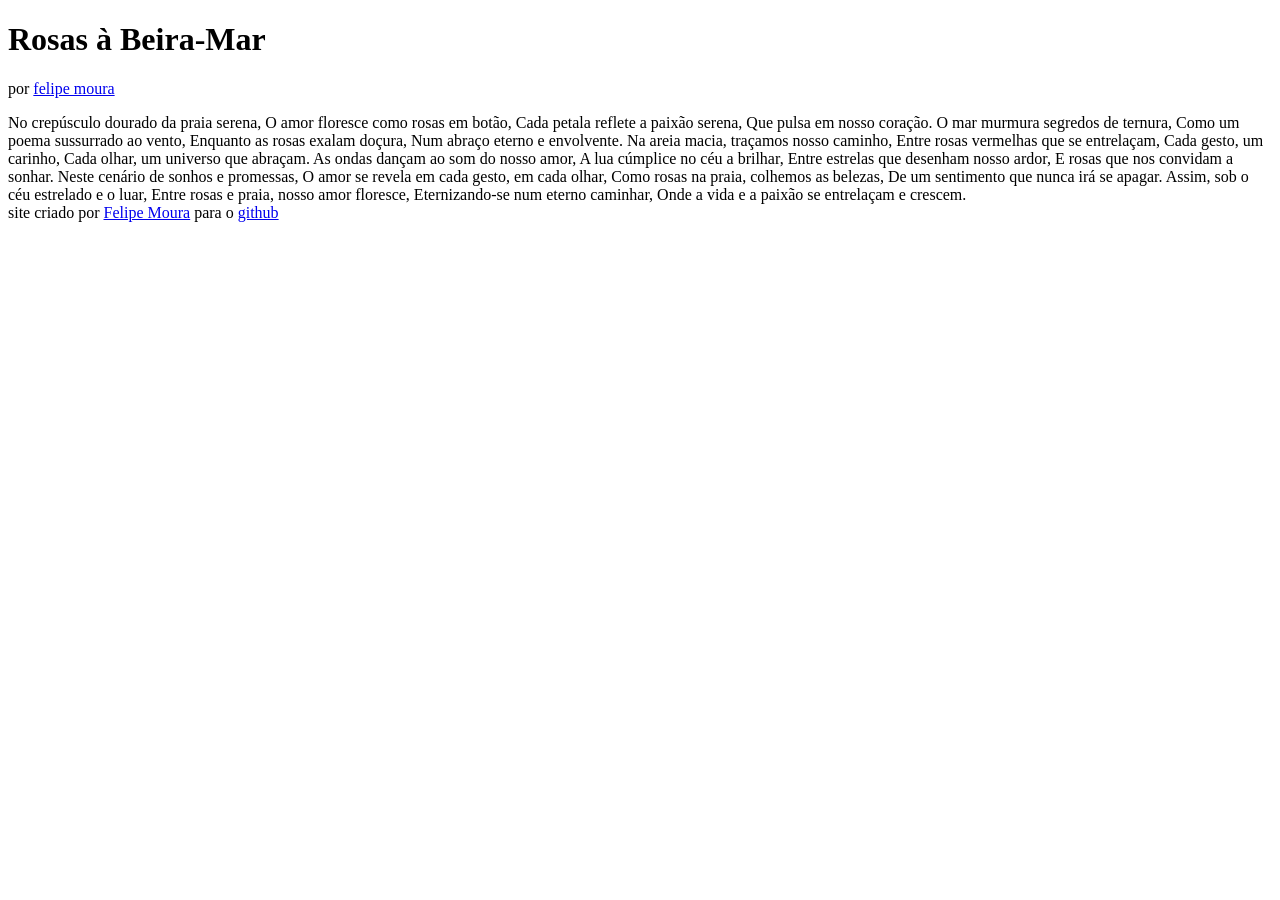
==== ex002/index.html @ edc7ea5b "a" ====
<!DOCTYPE html>
<html lang="pt-br">
<head>
    <meta charset="UTF-8">
    <meta name="viewport" content="width=device-width, initial-scale=1.0">
    <title>Poema de amor (by: felipe moura )</title>
</head>
<body>
    <header>
        <h1>Rosas à Beira-Mar</h1>
        <p>por <a href="https://github.com/feliperbmoura">felipe moura</a></p>
    </header>
    
    No crepúsculo dourado da praia serena,
    O amor floresce como rosas em botão,
    Cada petala reflete a paixão serena,
    Que pulsa em nosso coração.

    O mar murmura segredos de ternura,
    Como um poema sussurrado ao vento,
    Enquanto as rosas exalam doçura,
    Num abraço eterno e envolvente.

    Na areia macia, traçamos nosso caminho,
    Entre rosas vermelhas que se entrelaçam,
    Cada gesto, um carinho,
    Cada olhar, um universo que abraçam.

    As ondas dançam ao som do nosso amor,
    A lua cúmplice no céu a brilhar,
    Entre estrelas que desenham nosso ardor,
    E rosas que nos convidam a sonhar.

    Neste cenário de sonhos e promessas,
    O amor se revela em cada gesto, em cada olhar,
    Como rosas na praia, colhemos as belezas,
    De um sentimento que nunca irá se apagar.

    Assim, sob o céu estrelado e o luar,
    Entre rosas e praia, nosso amor floresce,
    Eternizando-se num eterno caminhar,
    Onde a vida e a paixão se entrelaçam e crescem.

    <footer>
        site criado por <a href="https://github.com/feliperbmoura" target="_blank">Felipe Moura</a> para o <a href="https://feliperbmoura.github.io/htmlcss/ex002/index.html" target="_blank">github</a>
    </footer>
</body>
</html>
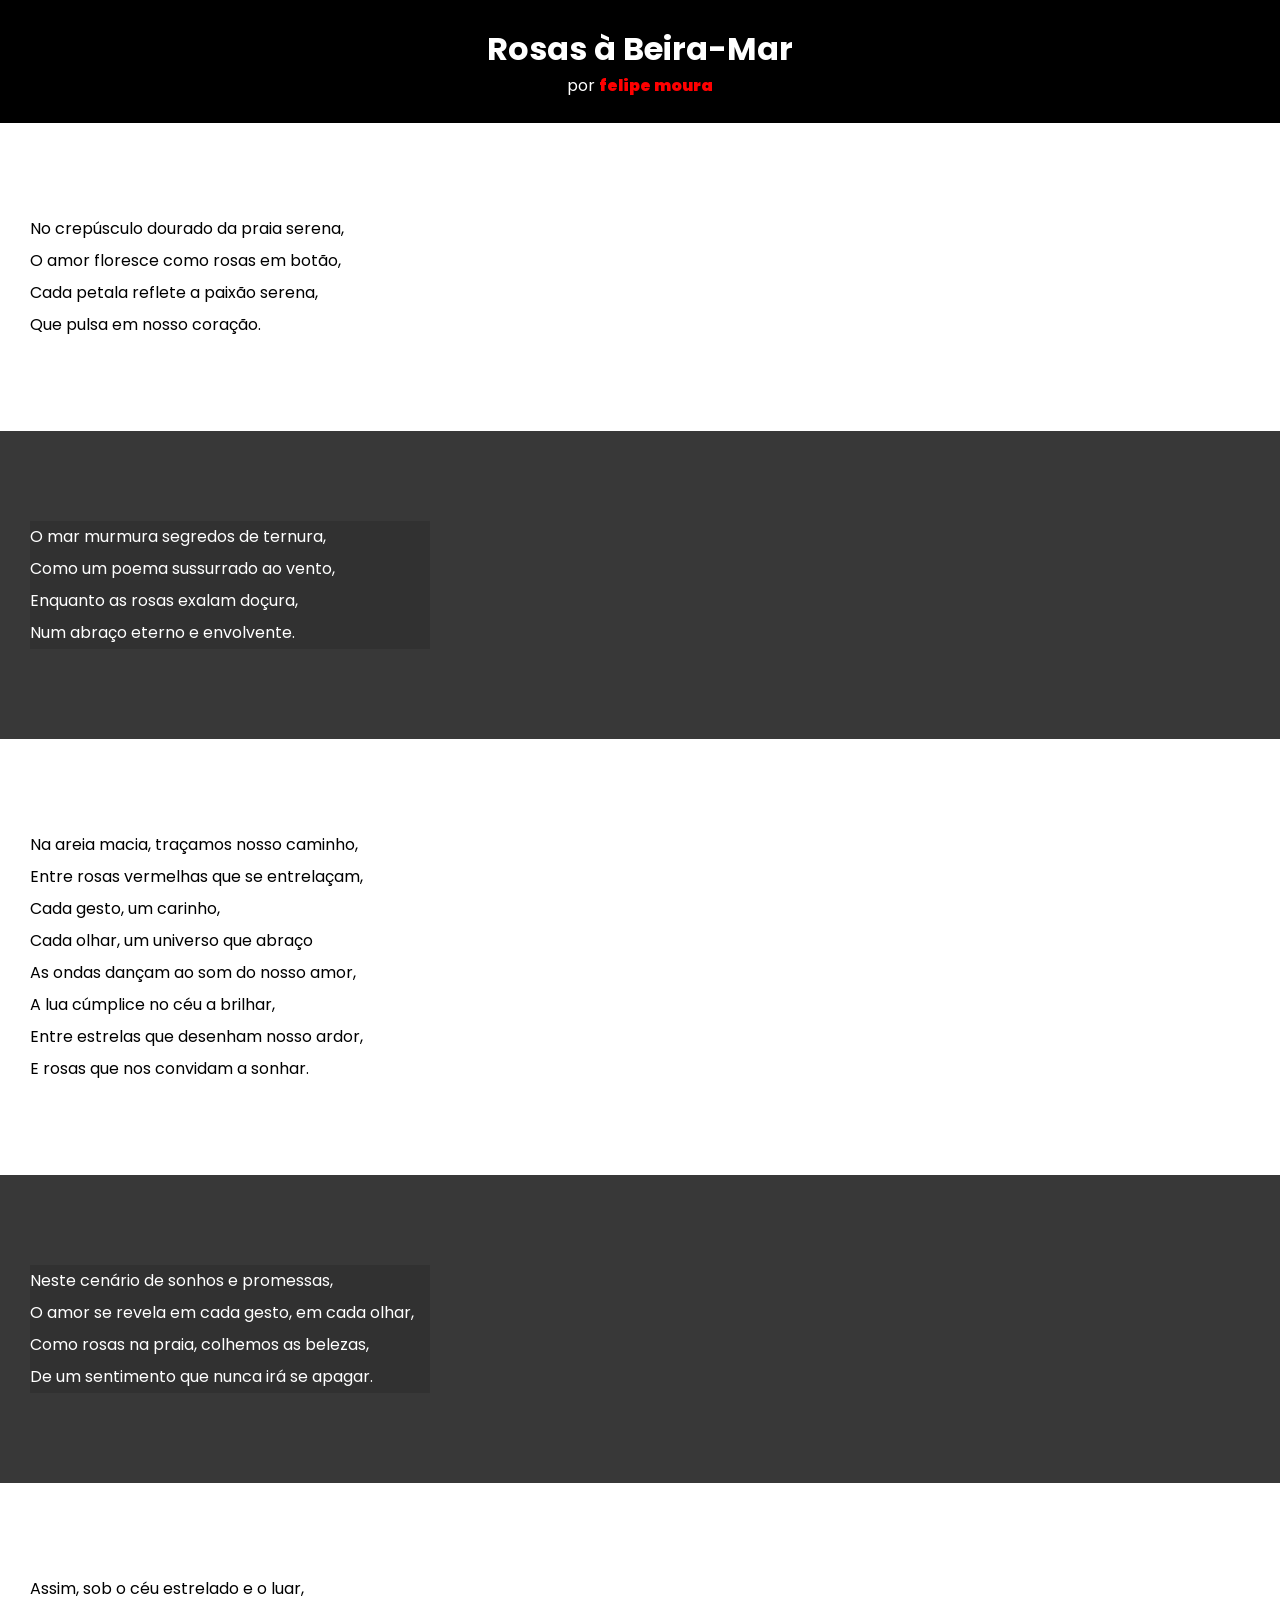
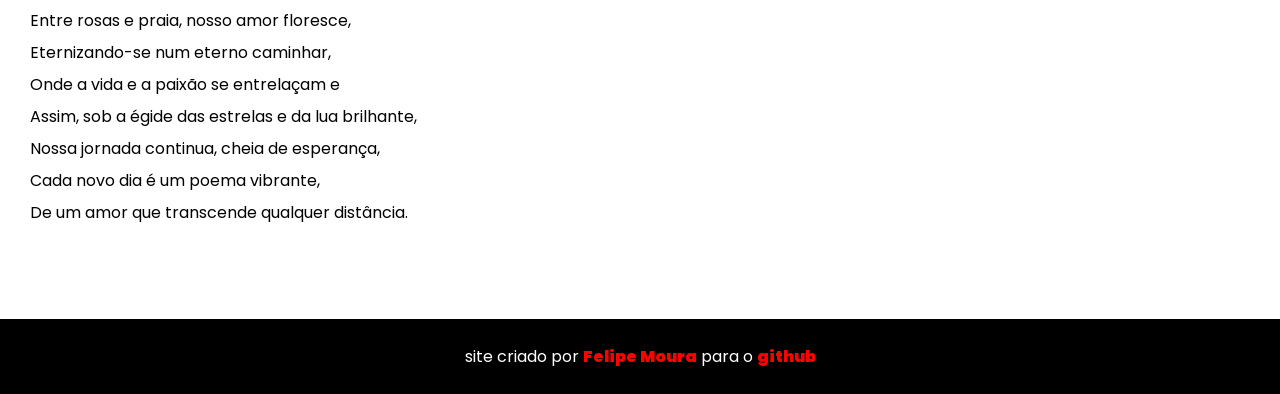
==== commit 1f3ac404: "update" ====
--- a/ex002/index.html
+++ b/ex002/index.html
@@ -4,42 +4,74 @@
     <meta charset="UTF-8">
     <meta name="viewport" content="width=device-width, initial-scale=1.0">
     <title>Poema de amor (by: felipe moura )</title>
+    <link rel="stylesheet" href="estilo/style.css">
 </head>
 <body>
     <header>
         <h1>Rosas à Beira-Mar</h1>
         <p>por <a href="https://github.com/feliperbmoura">felipe moura</a></p>
     </header>
-    
-    No crepúsculo dourado da praia serena,
-    O amor floresce como rosas em botão,
-    Cada petala reflete a paixão serena,
-    Que pulsa em nosso coração.
 
-    O mar murmura segredos de ternura,
-    Como um poema sussurrado ao vento,
-    Enquanto as rosas exalam doçura,
-    Num abraço eterno e envolvente.
+    <section class="normal">
+        <p>
+            No crepúsculo dourado da praia serena, <br>
+            O amor floresce como rosas em botão, <br>
+            Cada petala reflete a paixão serena, <br>
+            Que pulsa em nosso coração.
+        </p>
+    </section>
 
-    Na areia macia, traçamos nosso caminho,
-    Entre rosas vermelhas que se entrelaçam,
-    Cada gesto, um carinho,
-    Cada olhar, um universo que abraçam.
+    <section class="imagem">
+        <p>
+            O mar murmura segredos de ternura,<br>
+            Como um poema sussurrado ao vento, <br>
+            Enquanto as rosas exalam doçura,<br>
+            Num abraço eterno e envolvente.
+        </p>
+    </section>
 
-    As ondas dançam ao som do nosso amor,
-    A lua cúmplice no céu a brilhar,
-    Entre estrelas que desenham nosso ardor,
-    E rosas que nos convidam a sonhar.
+    <section class="normal">
+        <p>
+            Na areia macia, traçamos nosso caminho, <br>
+            Entre rosas vermelhas que se entrelaçam,<br>
+            Cada gesto, um carinho,<br>
+            Cada olhar, um universo que abraço<br>
+        </p>
 
-    Neste cenário de sonhos e promessas,
-    O amor se revela em cada gesto, em cada olhar,
-    Como rosas na praia, colhemos as belezas,
-    De um sentimento que nunca irá se apagar.
+        <p>
+            As ondas dançam ao som do nosso amor,<br>
+            A lua cúmplice no céu a brilhar,<br>
+            Entre estrelas que desenham nosso ardor,<br>
+            E rosas que nos convidam a sonhar.
+        </p>
+        
+    </section>
 
-    Assim, sob o céu estrelado e o luar,
-    Entre rosas e praia, nosso amor floresce,
-    Eternizando-se num eterno caminhar,
-    Onde a vida e a paixão se entrelaçam e crescem.
+    <section class="imagem">
+        <p>
+            Neste cenário de sonhos e promessas,<br>
+            O amor se revela em cada gesto, em cada olhar,<br>
+            Como rosas na praia, colhemos as belezas,<br>
+            De um sentimento que nunca irá se apagar.
+        </p>
+    </section>
+
+    <section class="normal">
+        <p>
+            Assim, sob o céu estrelado e o luar,<br>
+            Entre rosas e praia, nosso amor floresce,<br>
+            Eternizando-se num eterno caminhar,<br>
+            Onde a vida e a paixão se entrelaçam e <br>
+        </p>
+
+        <p>
+            Assim, sob a égide das estrelas e da lua brilhante,<br>
+            Nossa jornada continua, cheia de esperança,<br>
+            Cada novo dia é um poema vibrante,<br>
+            De um amor que transcende qualquer distância.
+        </p>
+        
+    </section>
 
     <footer>
         site criado por <a href="https://github.com/feliperbmoura" target="_blank">Felipe Moura</a> para o <a href="https://feliperbmoura.github.io/htmlcss/ex002/index.html" target="_blank">github</a>
--- a/ex002/estilo/style.css
+++ b/ex002/estilo/style.css
@@ -0,0 +1,95 @@
+@import url('https://fonts.googleapis.com/css2?family=Poppins:ital,wght@0,100;0,200;0,300;0,400;0,500;0,600;0,700;0,800;0,900;1,100;1,200;1,300;1,400;1,500;1,600;1,700;1,800;1,900&display=swap');
+
+
+*{
+    margin: 0px;
+    padding: 0px;
+}
+
+html, body {
+    min-height: 100vh;
+    background-color: darkgray;
+    font-family: 'poppins', sans-serif;
+}
+
+header {
+    background-color: black;
+    color: white;
+    text-align: center;
+    padding: 25px;
+}
+
+header a {
+    color: red;
+    text-decoration: none;
+    font-weight: 900;
+}
+
+header a:hover {
+    text-decoration: underline;
+    color: yellow;
+}
+
+section {
+    padding-top: 10vh;
+    padding-bottom: 10vh;
+    line-height: 2em;
+    padding-left: 30px;
+}
+
+section.normal {
+    background-color: white;
+}
+
+section.imagem {
+    background-color: rgb(56, 56, 56);
+    color: white;
+}
+
+section.imagem > p {
+    background-color: rgba(0, 0, 0, 0.116);
+    width: 400px;
+}
+
+
+
+
+
+
+
+
+
+
+
+
+
+
+
+
+
+
+
+
+
+
+
+
+
+footer {
+    background-color: black;
+    color: white;
+    text-align: center;
+    padding: 25px;
+}
+
+footer a {
+    color: red;
+    text-decoration: none;
+    font-weight: 900;
+}
+
+footer a:hover {
+    color: yellow;
+    text-decoration: underline;
+}
+
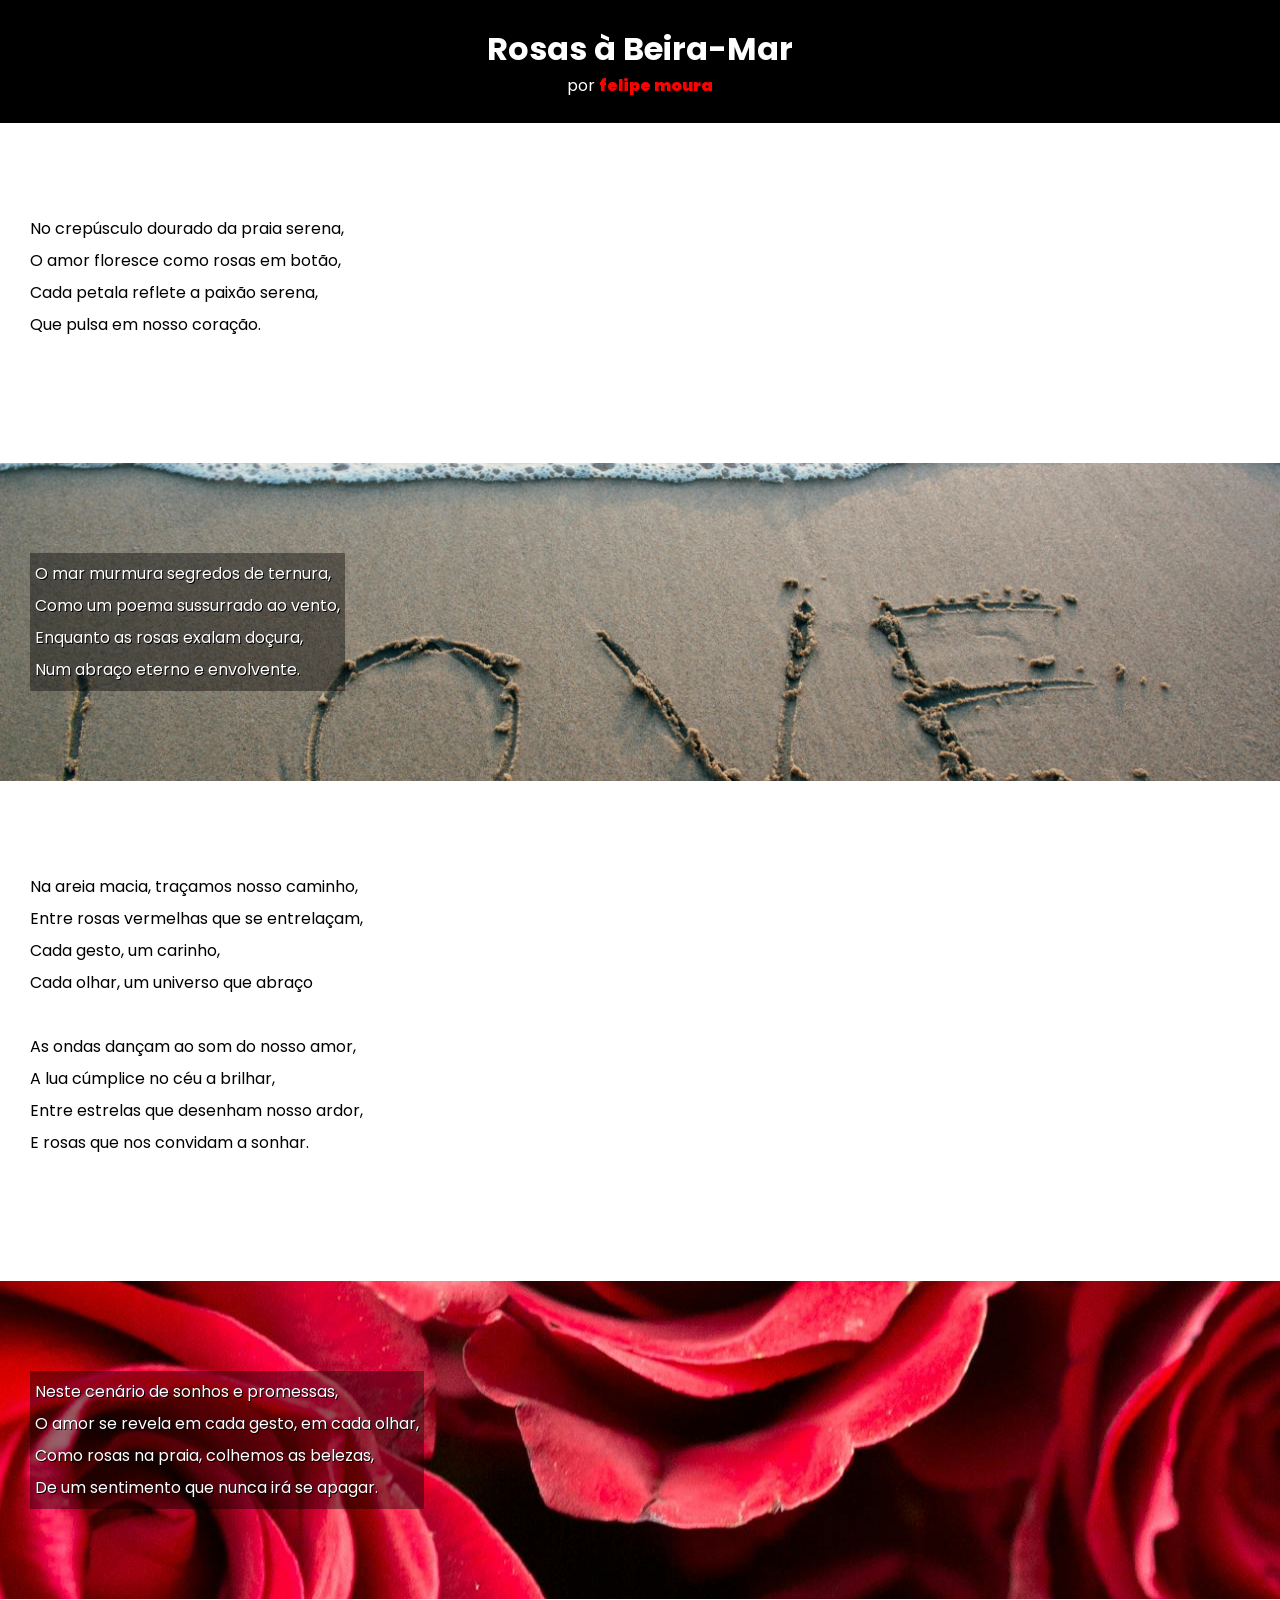
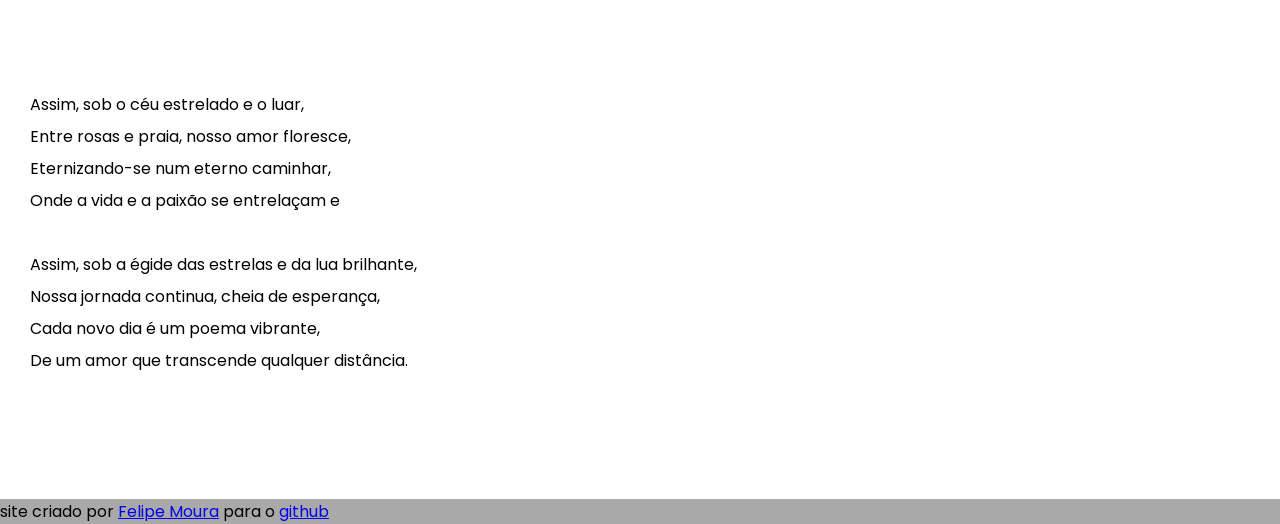
==== commit f38d2e33: "a" ====
--- a/ex002/index.html
+++ b/ex002/index.html
@@ -4,6 +4,7 @@
     <meta charset="UTF-8">
     <meta name="viewport" content="width=device-width, initial-scale=1.0">
     <title>Poema de amor (by: felipe moura )</title>
+    <link rel="shortcut icon" href="imagens/rose.png" type="image/x-icon">
     <link rel="stylesheet" href="estilo/style.css">
 </head>
 <body>
@@ -21,7 +22,7 @@
         </p>
     </section>
 
-    <section class="imagem">
+    <section class="imagem" id="img01">
         <p>
             O mar murmura segredos de ternura,<br>
             Como um poema sussurrado ao vento, <br>
@@ -47,7 +48,7 @@
         
     </section>
 
-    <section class="imagem">
+    <section class="imagem" id="img02">
         <p>
             Neste cenário de sonhos e promessas,<br>
             O amor se revela em cada gesto, em cada olhar,<br>
--- a/ex002/estilo/style.css
+++ b/ex002/estilo/style.css
@@ -1,5 +1,6 @@
 @import url('https://fonts.googleapis.com/css2?family=Poppins:ital,wght@0,100;0,200;0,300;0,400;0,500;0,600;0,700;0,800;0,900;1,100;1,200;1,300;1,400;1,500;1,600;1,700;1,800;1,900&display=swap');
 
+:root{}
 
 *{
     margin: 0px;
@@ -41,17 +42,31 @@
     background-color: white;
 }
 
+section > p {
+    padding-bottom: 2em;
+}
+
 section.imagem {
     background-color: rgb(56, 56, 56);
     color: white;
 }
 
 section.imagem > p {
-    background-color: rgba(0, 0, 0, 0.116);
-    width: 400px;
+    background-color: rgba(0, 0, 0, 0.404);
+    display: inline-block;
+    padding: 5px;
+    text-shadow: 1px 1px 0px black;
 }
 
+section#img01{
+    background-image: url(../imagens/pexels-nurseryart-348520.jpg);
+    background-size: cover;
+    background-position: center center;
+}
 
+section#img02{
+    background-image: url(../imagens/pexels-picjumbo-com-55570-196664.jpg);
+    background-position: center center;
 
 
 
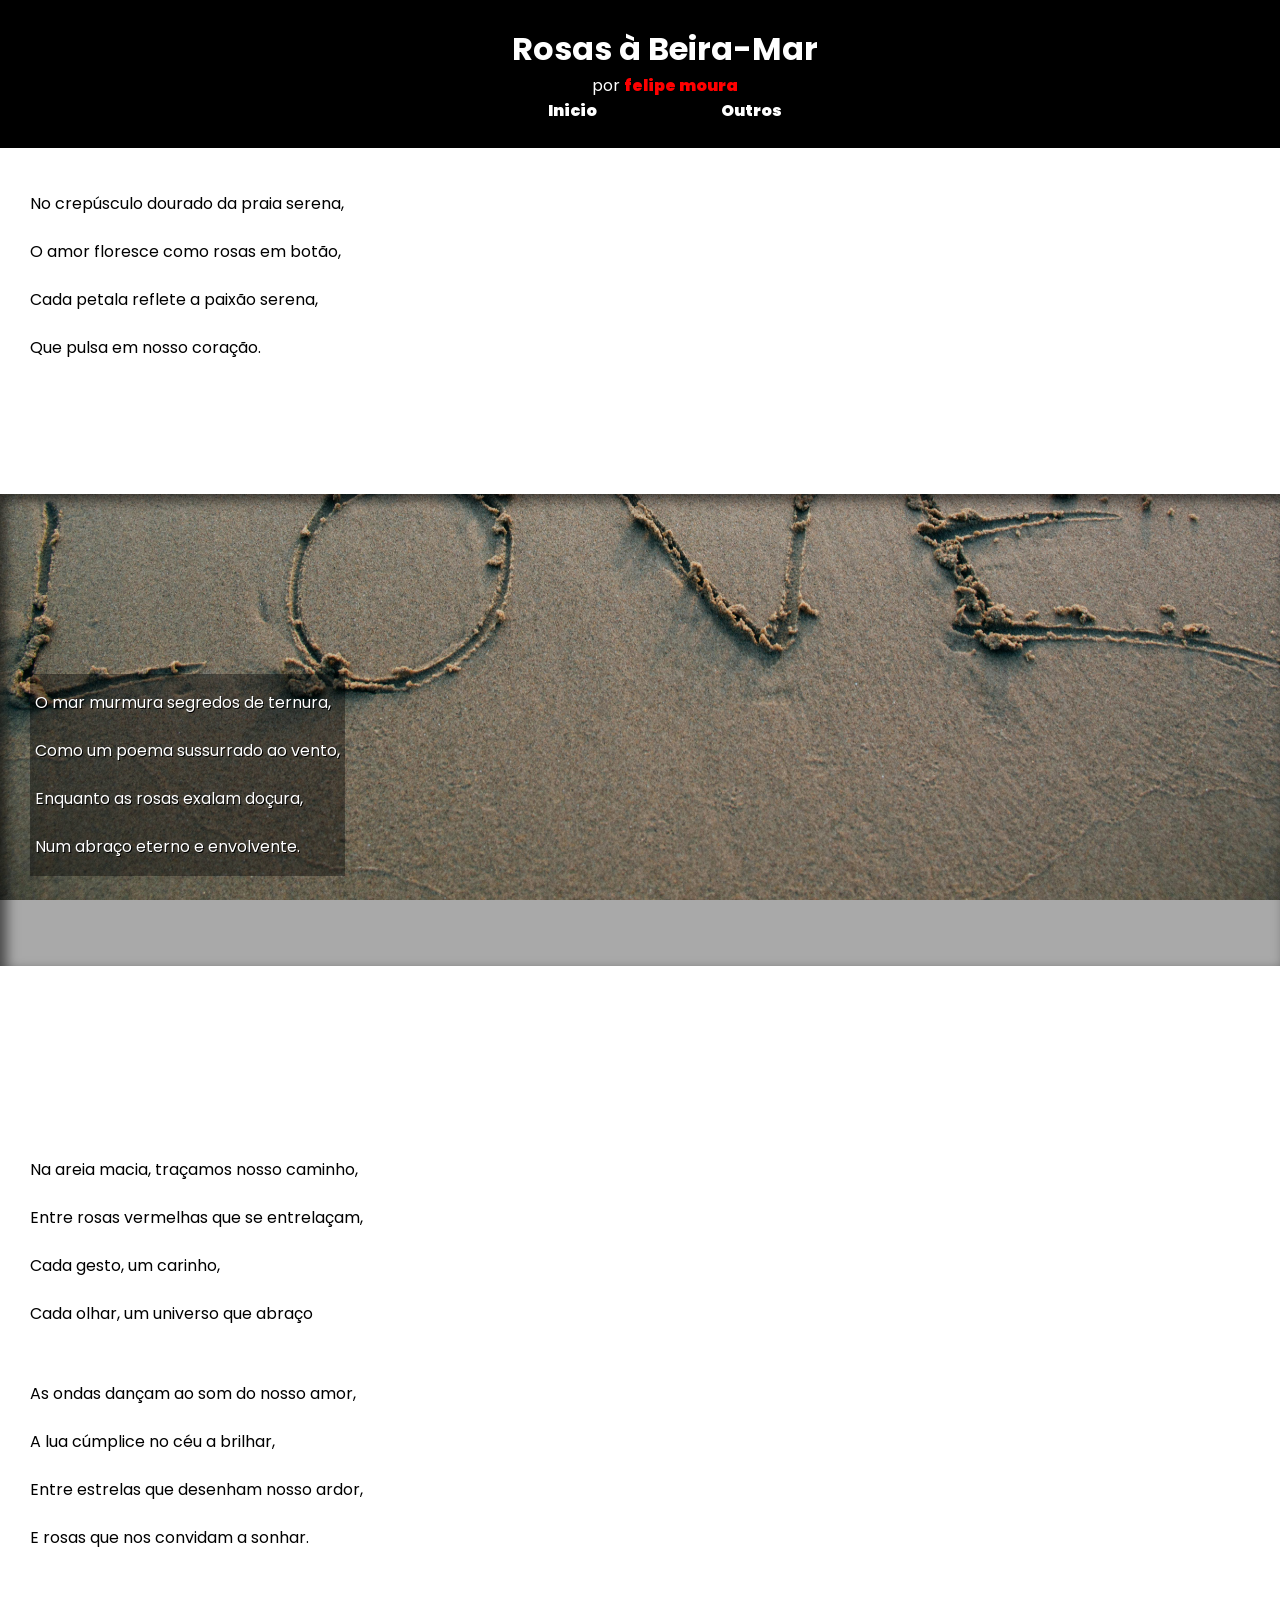
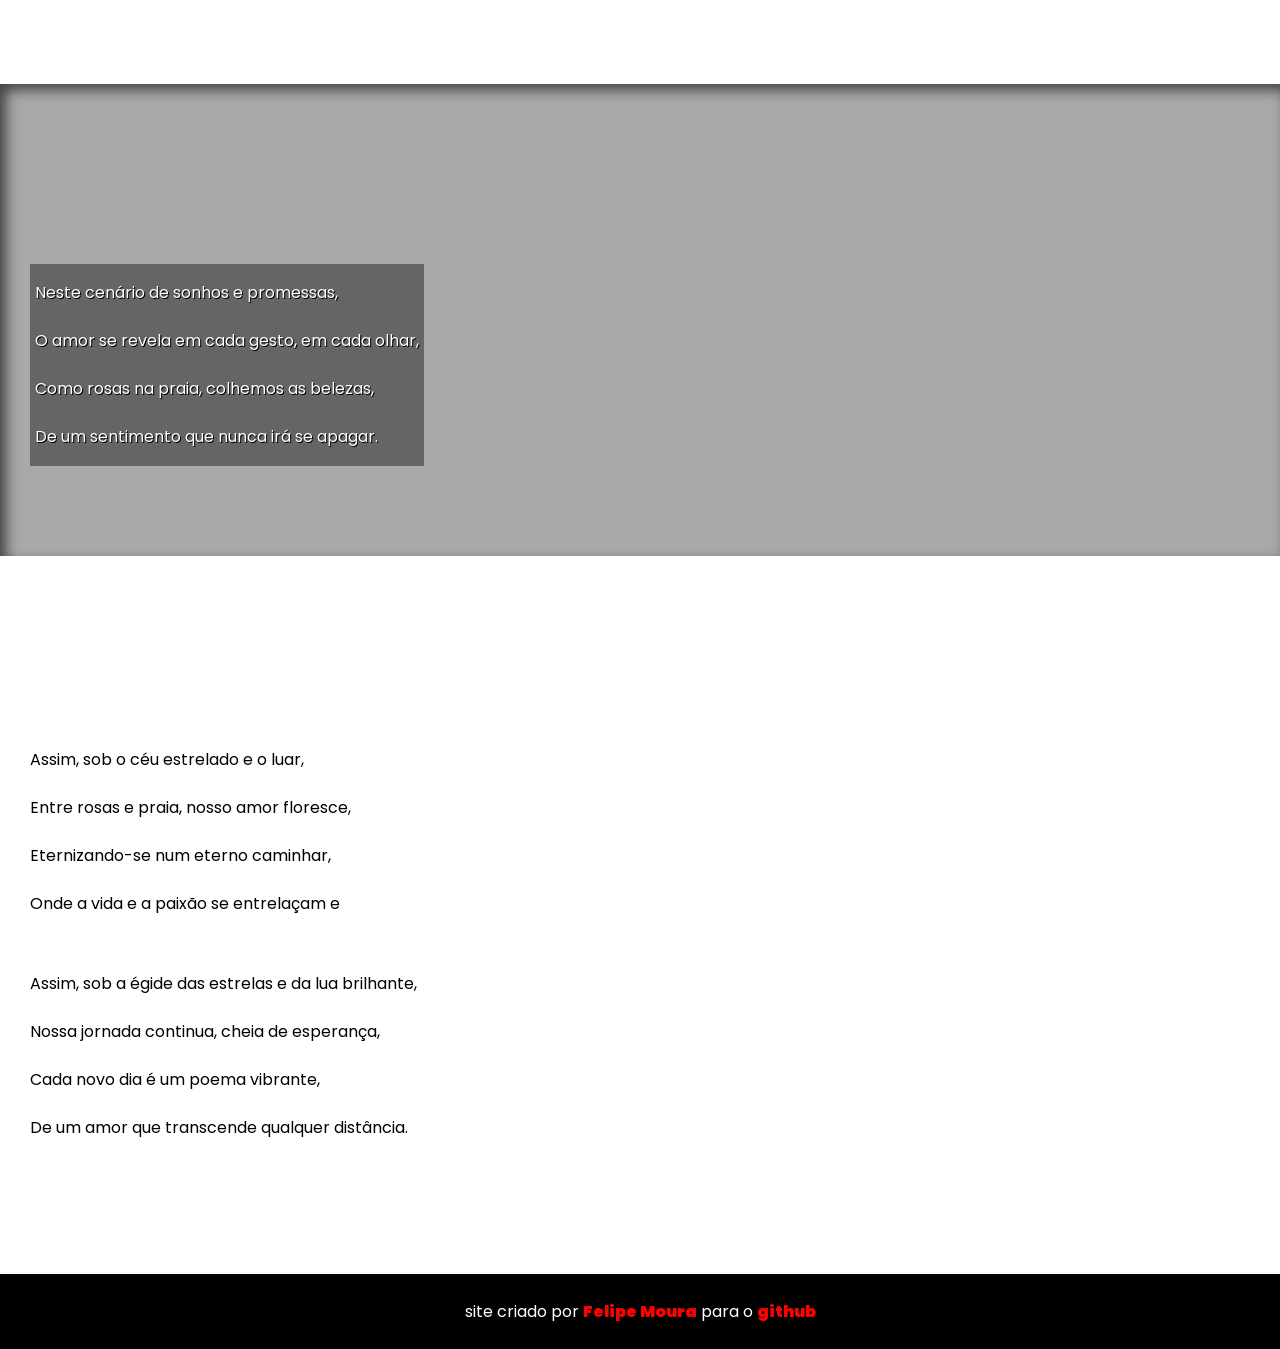
==== commit 9ea7d8f6: "upadate" ====
--- a/ex002/index.html
+++ b/ex002/index.html
@@ -11,6 +11,10 @@
     <header>
         <h1>Rosas à Beira-Mar</h1>
         <p>por <a href="https://github.com/feliperbmoura">felipe moura</a></p>
+        <nav class="navbar">
+            <a href="#">Inicio</a>
+            <a href="#" target="_blank">Outros</a>
+        </nav>
     </header>
 
     <section class="normal">
--- a/ex002/estilo/style.css
+++ b/ex002/estilo/style.css
@@ -18,7 +18,31 @@
     color: white;
     text-align: center;
     padding: 25px;
+    position: fixed;
+    width: 100%;
+
 }
+
+nav.navbar {
+
+}
+
+
+nav.navbar a {
+    color: white;
+    text-decoration: none;
+    padding: 10px;
+    margin-left: 50px;
+    margin-right: 50px;
+}
+
+nav.navbar a:hover{
+    color: yellow;
+    text-decoration: underline;
+    transition: 0.3s ease-in-out;
+}
+
+
 
 header a {
     color: red;
@@ -32,9 +56,9 @@
 }
 
 section {
-    padding-top: 10vh;
+    padding-top: 20vh;
     padding-bottom: 10vh;
-    line-height: 2em;
+    line-height: 3em;
     padding-left: 30px;
 }
 
@@ -49,6 +73,9 @@
 section.imagem {
     background-color: rgb(56, 56, 56);
     color: white;
+    box-shadow: inset 6px 6px 13px 0px rgba(0, 0, 0, 0.61);
+    background-size: cover;
+    background-attachment: fixed;
 }
 
 section.imagem > p {
@@ -67,7 +94,7 @@
 section#img02{
     background-image: url(../imagens/pexels-picjumbo-com-55570-196664.jpg);
     background-position: center center;
-
+}
 
 
 
